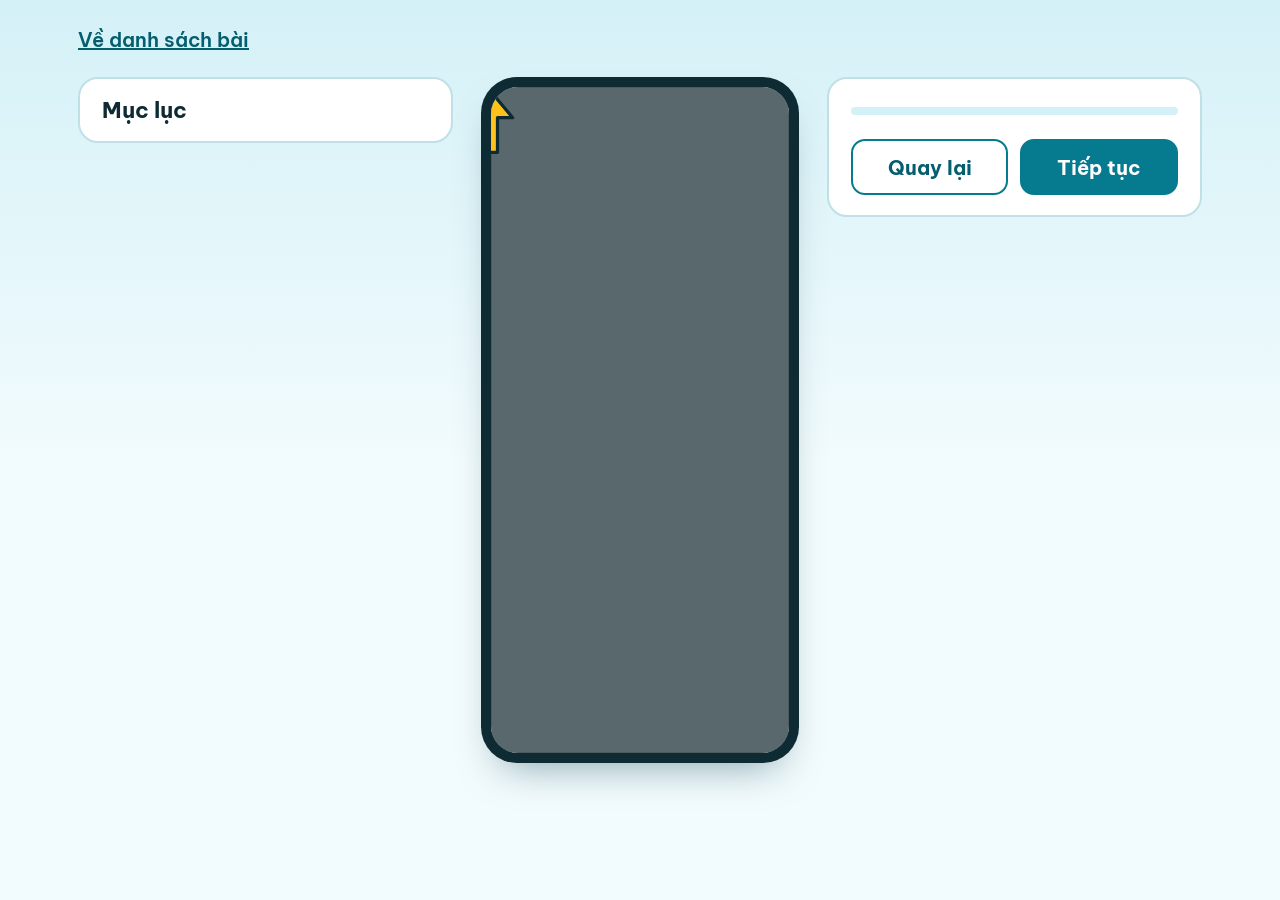
==== bai.html @ b9e6019f "initial codebase" ====
<!DOCTYPE html>
<html lang="vi">

<head>
    <meta charset="UTF-8">
    <meta name="viewport" content="width=device-width, initial-scale=1">
    <title>Hướng dẫn CapCut</title>
    <link rel="preconnect" href="https://fonts.googleapis.com">
    <link rel="preconnect" href="https://fonts.gstatic.com" crossorigin>
    <link href="https://fonts.googleapis.com/css2?family=Be+Vietnam+Pro:wght@400;600;700&display=swap" rel="stylesheet">
    <link rel="stylesheet" href="css/style.css">
</head>

<body>
    <header class="topbar">
        <a class="back" href="index.html">Về danh sách bài</a>
        <h1 id="title"></h1>
    </header>

    <main class="layout">
        <details id="toc" class="toc">
            <summary>Mục lục</summary>
            <div id="tocList"></div>
        </details>

        <div class="phone">
            <div id="stage" class="stage" role="button" tabindex="0"
                aria-label="Bấm vào màn hình để sang bước tiếp theo">
                <img id="shot" alt="">
                <div id="noimg" class="noimg"></div>
                <div id="spot" class="spot"></div>
                <div id="arrow" class="arrow" aria-hidden="true">
                    <svg viewBox="0 0 48 64" width="52" height="70">
                        <path d="M24 4 L44 28 H30 V60 H18 V28 H4 Z" fill="#FFC21A" stroke="#0E2B33" stroke-width="3"
                            stroke-linejoin="round" />
                    </svg>
                </div>
                <div id="tip" class="tip" aria-hidden="true"><strong id="tipTitle"></strong><span id="tipText"></span>
                </div>
            </div>
        </div>

        <section id="caption" class="caption" aria-live="polite">
            <p id="counter" class="counter"></p>
            <div class="bar"><i id="barFill"></i></div>
            <h2 id="stepTitle" class="step-title"></h2>
            <p id="text" class="text"></p>
            <div class="actions">
                <button id="prev" class="btn ghost" type="button">Quay lại</button>
                <button id="next" class="btn" type="button">Tiếp tục</button>
            </div>
        </section>
    </main>
    <script src="js/data.js"></script>
    <script src="js/tutorial.js"></script>
</body>

</html>
---- css/style.css ----
:root {
    --ink: #0E2B33;
    --muted: #486068;
    --primary: #067A8F;
    --primary-d: #055E6F;
    --sky: #D4F1F7;
    --sky2: #F2FBFD;
    --sun: #FFC21A;
    --line: #BFE0E7;
    --r: .447;
}

* {
    box-sizing: border-box
}

html {
    font-size: 20px;
    -webkit-text-size-adjust: 100%
}

body {
    margin: 0;
    color: var(--ink);
    line-height: 1.55;
    font-family: "Be Vietnam Pro", system-ui, -apple-system, "Segoe UI", Roboto, sans-serif;
    background: linear-gradient(180deg, var(--sky) 0, var(--sky2) 460px) no-repeat, var(--sky2)
}

h1,
h2,
p {
    margin: 0
}

a:focus-visible,
button:focus-visible,
summary:focus-visible,
.stage:focus-visible {
    outline: 4px solid var(--sun);
    outline-offset: 2px
}

/* Nút */
.btn,
.stage,
.steps button {
    touch-action: manipulation
}

.btn {
    display: flex;
    align-items: center;
    justify-content: center;
    flex: 1;
    min-height: 56px;
    padding: 0 14px;
    border: 2px solid var(--primary);
    border-radius: 14px;
    background: var(--primary);
    color: #fff;
    font: inherit;
    font-weight: 700;
    text-decoration: none;
    white-space: nowrap;
    cursor: pointer
}

.btn:hover {
    background: var(--primary-d);
    border-color: var(--primary-d)
}

.btn.ghost {
    background: #fff;
    color: var(--primary-d)
}

.btn.ghost:hover {
    background: var(--sky)
}

.btn[disabled] {
    opacity: .4;
    cursor: default
}

/* Trang chủ */
.wrap {
    max-width: 760px;
    margin: 0 auto;
    padding: 48px 18px 56px
}

.home h1 {
    font-size: 2.3rem;
    line-height: 1.2;
    margin-bottom: .4em
}

.lead {
    max-width: 32em;
    color: var(--muted);
    margin-bottom: 1.6em
}

.list {
    display: grid;
    gap: 16px
}

.lesson {
    display: flex;
    gap: 18px;
    align-items: center;
    padding: 14px;
    border: 2px solid var(--line);
    border-radius: 20px;
    background: #fff;
    color: inherit;
    text-decoration: none
}

.lesson:hover {
    border-color: var(--primary)
}

.lesson img {
    flex: none;
    width: 92px;
    height: 128px;
    object-fit: cover;
    object-position: top;
    border: 3px solid var(--ink);
    border-radius: 14px;
    background: var(--sky)
}

.lesson .info {
    display: grid;
    gap: 2px
}

.lesson strong {
    font-size: 1.35rem
}

.lesson .info span {
    color: var(--muted);
    font-size: .92rem
}

.lesson em {
    font-style: normal;
    color: var(--primary-d);
    font-weight: 700
}

.h2 {
    margin: 1.6em 0 .6em;
    font-size: 1.05rem;
    color: var(--muted)
}

.part-links {
    list-style: none;
    margin: 0;
    padding: 0;
    display: grid;
    gap: 8px
}

.part-links a,
.part-links .soon {
    display: flex;
    align-items: center;
    gap: 12px;
    min-height: 54px;
    padding: 8px 14px;
    border: 2px solid var(--line);
    border-radius: 14px;
    background: #fff;
    color: inherit;
    text-decoration: none
}

.part-links a:hover {
    border-color: var(--primary)
}

.part-links .soon {
    opacity: .55
}

.part-links .soon em {
    margin-left: auto
}

/* Trang hướng dẫn: máy tính = mục lục | điện thoại | giải thích */
.topbar {
    max-width: 1160px;
    margin: 0 auto;
    padding: 18px 18px 6px
}

.topbar h1 {
    font-size: 1.6rem;
    line-height: 1.25
}

.back {
    display: inline-block;
    padding: 6px 0;
    color: var(--primary-d);
    font-weight: 600
}

.layout {
    max-width: 1160px;
    margin: 0 auto;
    padding: 10px 18px 56px;
    display: grid;
    align-items: start;
    column-gap: 28px;
    grid-template-columns: minmax(0, 1fr) calc(74vh * var(--r) + 20px) minmax(0, 1fr);
    grid-template-areas: "toc phone cap"
}

.toc {
    grid-area: toc;
    position: sticky;
    top: 16px;
    max-height: calc(100vh - 32px);
    overflow: auto
}

.phone {
    grid-area: phone;
    position: sticky;
    top: 16px;
    padding: 10px;
    border-radius: 36px;
    background: var(--ink);
    width: 100%;
    box-shadow: 0 20px 40px -20px rgba(6, 60, 75, .5)
}

.caption {
    grid-area: cap;
    position: sticky;
    top: 16px
}

.stage {
    position: relative;
    overflow: hidden;
    border-radius: 27px;
    background: #DDE6E9;
    cursor: pointer;
    aspect-ratio: var(--r);
    width: 100%;
    -webkit-tap-highlight-color: transparent
}

.stage img {
    position: absolute;
    inset: 0;
    width: 100%;
    height: 100%;
    display: block
}

.stage.is-empty img {
    display: none
}

.noimg {
    display: none;
    position: absolute;
    inset: 0;
    align-items: center;
    justify-content: center;
    padding: 24px;
    text-align: center;
    color: var(--muted);
    font-size: .9rem
}

.stage.is-empty .noimg {
    display: flex
}

.spot {
    position: absolute;
    border: 4px solid var(--sun);
    border-radius: 12px;
    box-shadow: 0 0 0 200vmax rgba(8, 28, 35, .62);
    transition: left .3s, top .3s, width .3s, height .3s;
    pointer-events: none
}

.arrow {
    position: absolute;
    pointer-events: none;
    transition: left .3s, top .3s;
    transform: translate(-50%, 0)
}

.arrow.above {
    transform: translate(-50%, -100%) rotate(180deg)
}

.arrow svg {
    display: block;
    animation: nudge 1s ease-in-out infinite
}

@keyframes nudge {
    50% {
        transform: translateY(-10px)
    }
}

.tip {
    display: none
}

/* Khung giải thích */
.caption {
    padding: 20px 22px;
    background: #fff;
    border: 2px solid var(--line);
    border-radius: 20px
}

.counter {
    color: var(--primary-d);
    font-weight: 700;
    font-size: .9rem
}

.bar {
    height: 8px;
    margin: 8px 0 14px;
    border-radius: 99px;
    background: var(--sky);
    overflow: hidden
}

.bar i {
    display: block;
    height: 100%;
    width: 0;
    border-radius: 99px;
    background: var(--primary);
    transition: width .3s
}

.step-title {
    font-size: 1.5rem;
    line-height: 1.3
}

.text {
    margin: .3em 0 1em;
    font-size: 1.2rem;
    line-height: 1.5
}

.actions {
    display: flex;
    gap: 12px
}

/* Mục lục: các phần (chỉ phần hiện tại mở ra) và mục con */
.toc {
    background: #fff;
    border: 2px solid var(--line);
    border-radius: 20px
}

.toc summary {
    padding: 14px 22px;
    min-height: 56px;
    display: flex;
    align-items: center;
    font-weight: 700;
    font-size: 1.1rem;
    cursor: pointer
}

#tocList {
    padding: 0 12px 14px
}

.part {
    margin-top: 4px
}

.part-head,
.sub {
    display: flex;
    align-items: center;
    gap: 12px;
    width: 100%;
    border: 0;
    border-radius: 12px;
    background: transparent;
    color: inherit;
    font: inherit;
    text-align: left;
    cursor: pointer
}

.part-head {
    min-height: 52px;
    padding: 8px 10px;
    font-weight: 700
}

.part-head:hover,
.sub:hover {
    background: var(--sky2)
}

.pt {
    flex: 1
}

.pp {
    font-size: .8rem;
    font-weight: 600;
    color: var(--muted)
}

.n {
    flex: none;
    display: grid;
    place-items: center;
    width: 30px;
    height: 30px;
    border-radius: 50%;
    background: var(--sky);
    color: var(--primary-d);
    font-size: .85rem;
    font-weight: 700
}

.part.is-current .part-head {
    background: var(--sky)
}

.part.is-done .n {
    background: var(--primary);
    color: #fff
}

.subs {
    list-style: none;
    margin: 0 0 6px;
    padding: 0 0 0 22px;
    display: none
}

.part.is-open .subs {
    display: block
}

.sub {
    min-height: 46px;
    padding: 6px 10px;
    font-size: .95rem
}

.sn {
    flex: none;
    min-width: 2.3em;
    color: var(--primary-d);
    font-weight: 700;
    font-size: .85rem
}

.sub.is-done .sn::after {
    content: " \2713"
}

.sub.is-current {
    background: var(--primary);
    color: #fff;
    font-weight: 600
}

.sub.is-current .sn {
    color: #fff
}

.is-empty,
button[disabled].part-head {
    cursor: default
}

.part.is-empty .part-head,
.sub.is-empty {
    opacity: .5
}

.soon {
    font-style: normal;
    font-size: .8rem
}

/* Điện thoại và máy tính bảng:
   chú thích hiện ngay cạnh vùng đang chỉ (trong khung điện thoại), hai nút luôn nằm ở thanh cố định dưới đáy */
@media (max-width:999px) {
    .topbar {
        padding: 10px 12px 0
    }

    .topbar h1 {
        font-size: 1.25rem
    }

    .layout {
        display: block;
        padding: 4px 6px 120px
    }

    .toc {
        position: static;
        max-height: none;
        max-width: 520px;
        margin: 0 auto 10px;
        border-radius: 16px
    }

    .toc summary {
        min-height: 48px;
        padding: 10px 16px;
        font-size: 1rem
    }

    .phone {
        position: static;
        width: 100%;
        max-width: 520px;
        margin: 0 auto;
        padding: 4px;
        border-radius: 26px
    }

    .stage {
        border-radius: 22px
    }

    .tip {
        display: block;
        position: absolute;
        left: 5%;
        right: 5%;
        z-index: 3;
        padding: 10px 12px;
        border-radius: 14px;
        background: #fff;
        color: var(--ink);
        font-size: .85rem;
        line-height: 1.4;
        pointer-events: none;
        box-shadow: 0 10px 24px -8px rgba(0, 0, 0, .55)
    }

    .tip strong {
        display: block;
        margin-bottom: 2px;
        font-size: 1rem;
        line-height: 1.3
    }

    .tip span {
        display: block
    }

    .caption {
        position: fixed;
        left: 0;
        right: 0;
        top: auto;
        bottom: 0;
        z-index: 20;
        width: 100%;
        margin: 0;
        display: flex;
        flex-wrap: wrap;
        align-items: center;
        gap: 6px 10px;
        padding: 8px 10px max(8px, env(safe-area-inset-bottom));
        border-width: 2px 0 0;
        border-radius: 18px 18px 0 0;
        box-shadow: 0 -8px 24px -12px rgba(6, 60, 75, .45)
    }

    .counter {
        flex: none;
        font-size: .8rem
    }

    .bar {
        flex: 1;
        height: 6px;
        margin: 0
    }

    .actions {
        flex: 0 0 100%;
        gap: 8px
    }

    .btn {
        min-height: 48px;
        font-size: .95rem;
        border-radius: 12px
    }

    /* tiêu đề và nội dung chỉ để cho trình đọc màn hình, vì đã hiện trong bong bóng */
    .step-title,
    .text {
        position: absolute;
        width: 1px;
        height: 1px;
        margin: -1px;
        overflow: hidden;
        clip: rect(0 0 0 0);
        white-space: nowrap
    }

    .wrap {
        padding: 28px 14px 40px
    }

    .home h1 {
        font-size: 1.8rem
    }

    .lesson {
        gap: 14px;
        padding: 10px
    }

    .lesson img {
        width: 72px;
        height: 100px
    }
}

@media (prefers-reduced-motion:reduce) {
    .arrow svg {
        animation: none
    }

    .spot,
    .arrow,
    .bar i {
        transition: none
    }
}
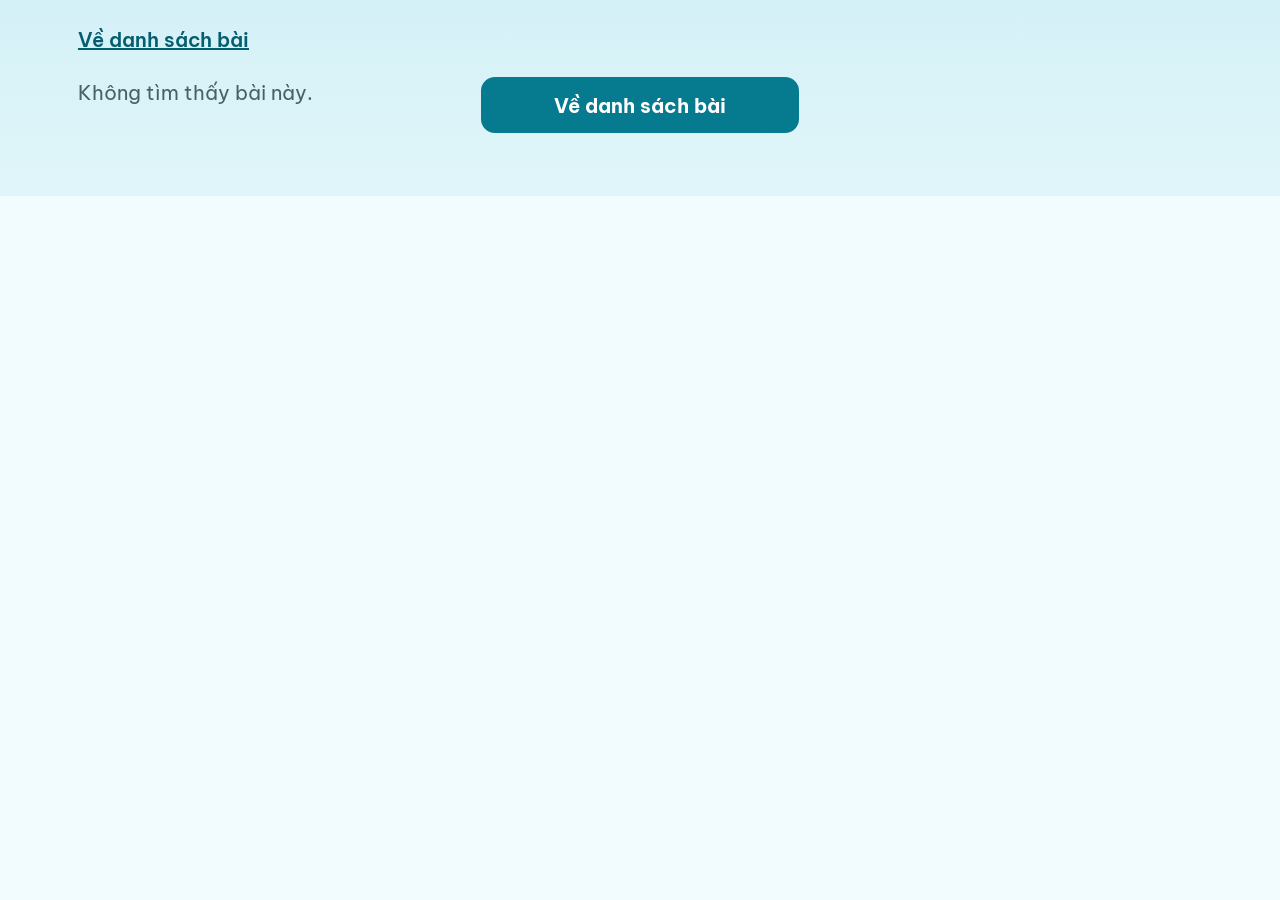
==== commit 5d05abbf: "fix file name" ====
--- a/bai.html
+++ b/bai.html
@@ -51,8 +51,8 @@
             </div>
         </section>
     </main>
-    <script src="js/data.js"></script>
-    <script src="js/tutorial.js"></script>
+    <script src="js/Data.js"></script>
+    <script src="js/Tutorial.js"></script>
 </body>
 
 </html>
